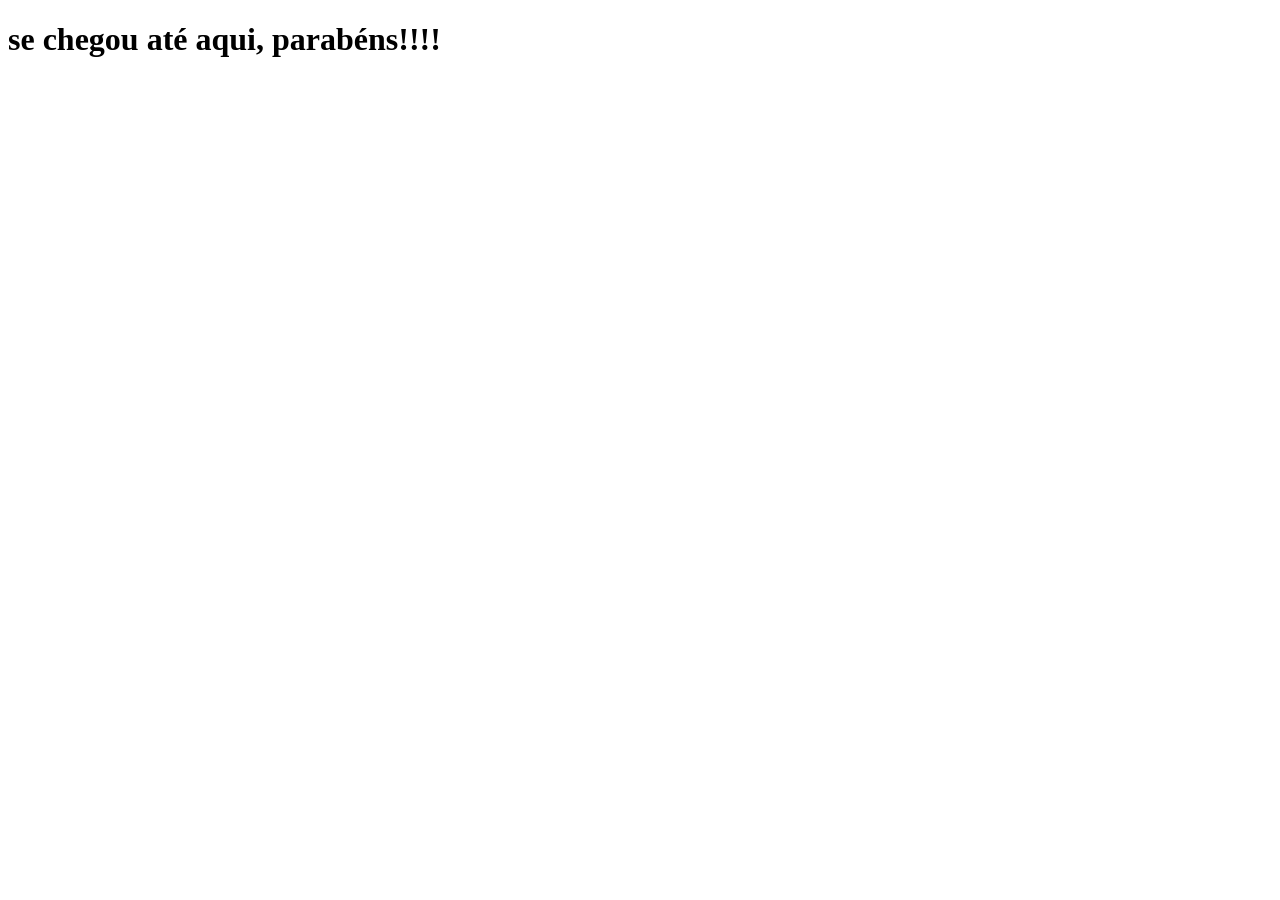
==== compatibilidade.html @ 06767d5f "criação da página de criar conta totalmente, e integração parcial de banco de dados usando firebase " ====
<!DOCTYPE html>
<html lang="en">
<head>
    <meta charset="UTF-8">
    <meta name="viewport" content="width=device-width, initial-scale=1.0">
    <title>BuildCore Labs</title>
</head>
<body>
    <h1> se chegou até aqui, parabéns!!!!</h1>
</body>
</html>
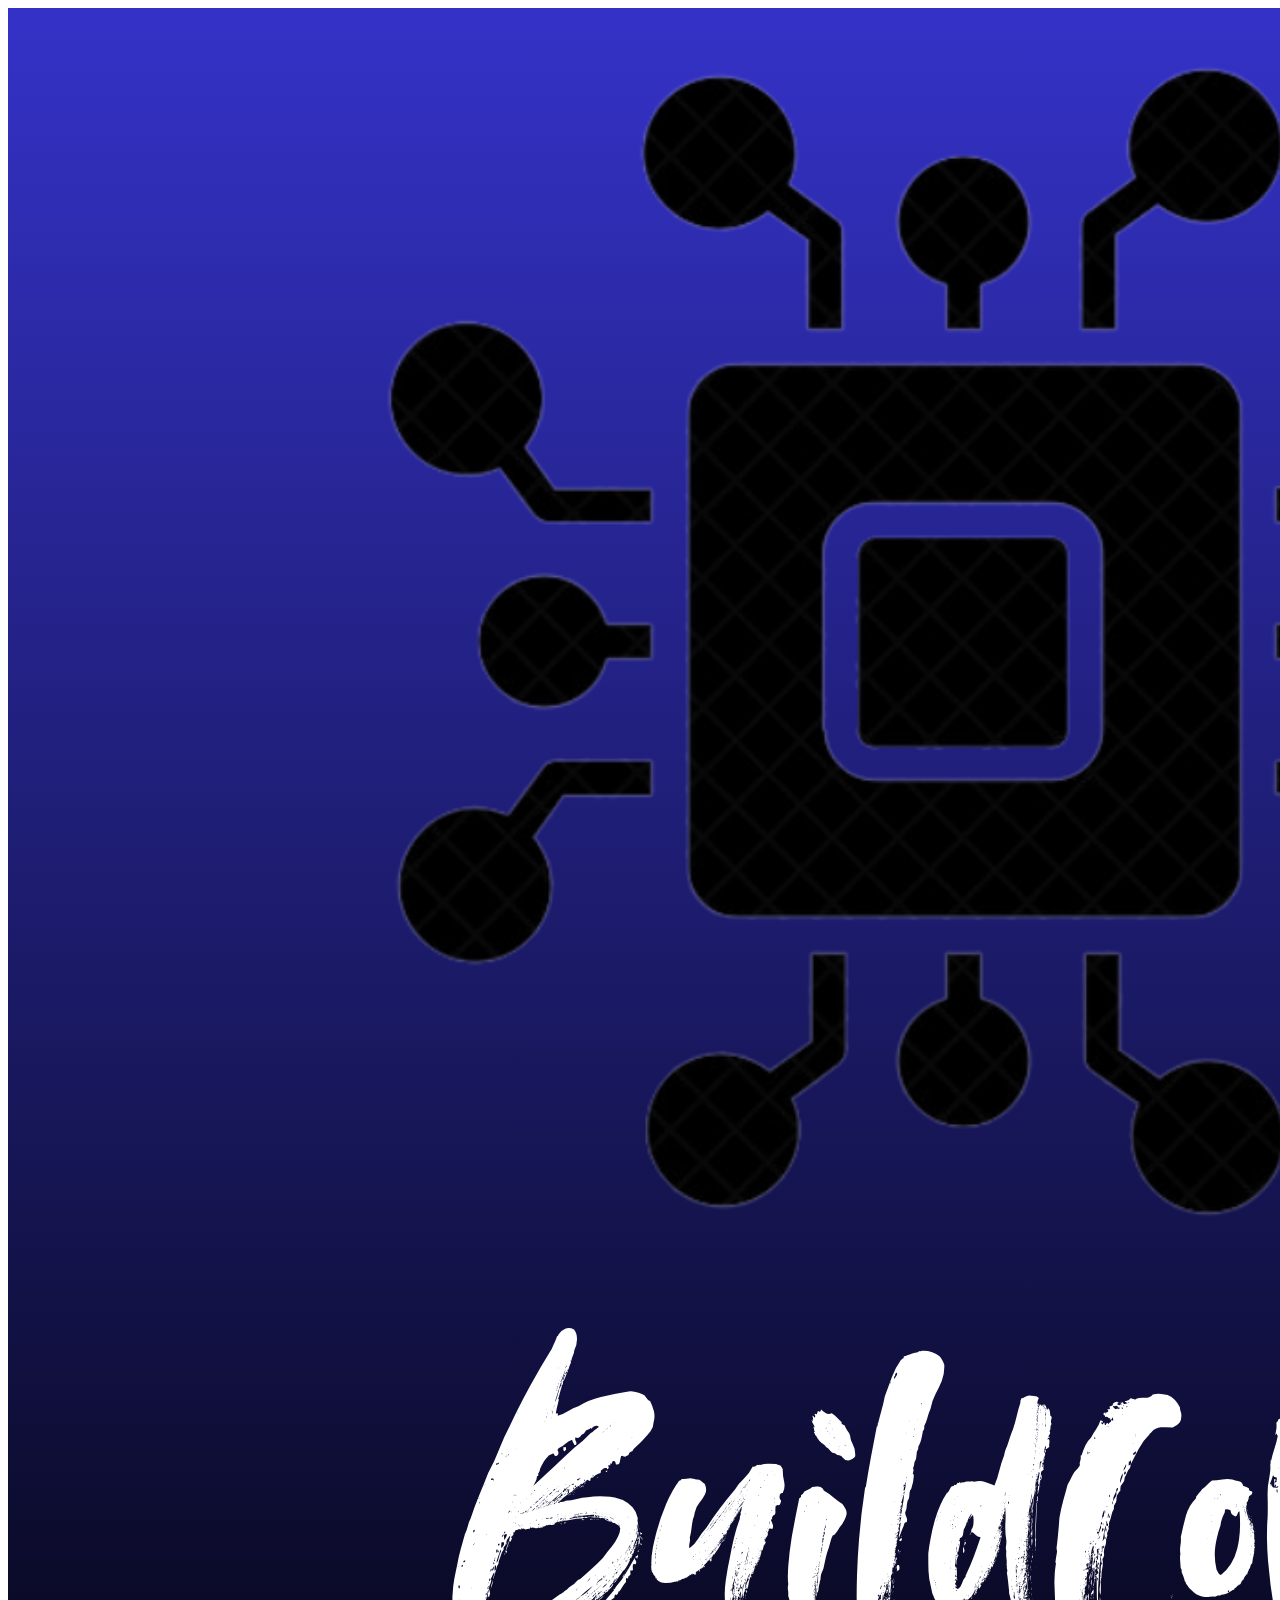
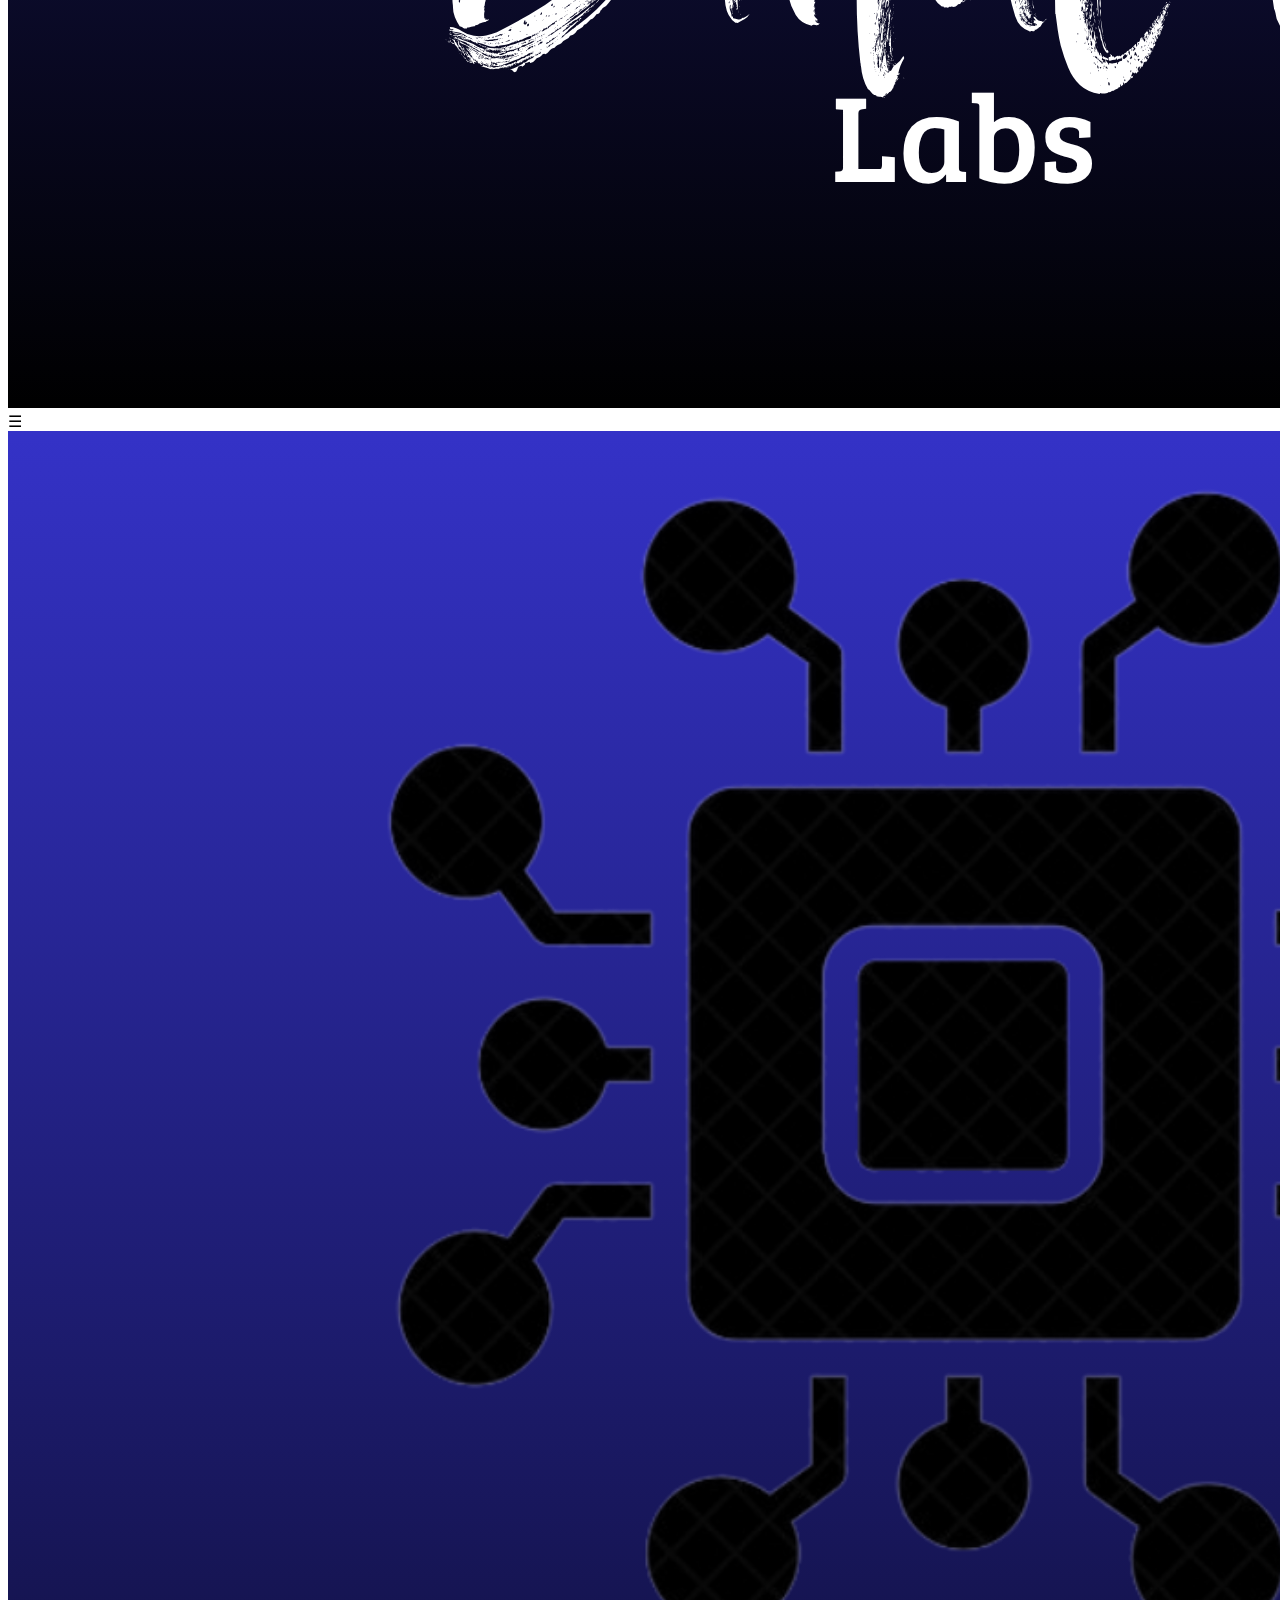
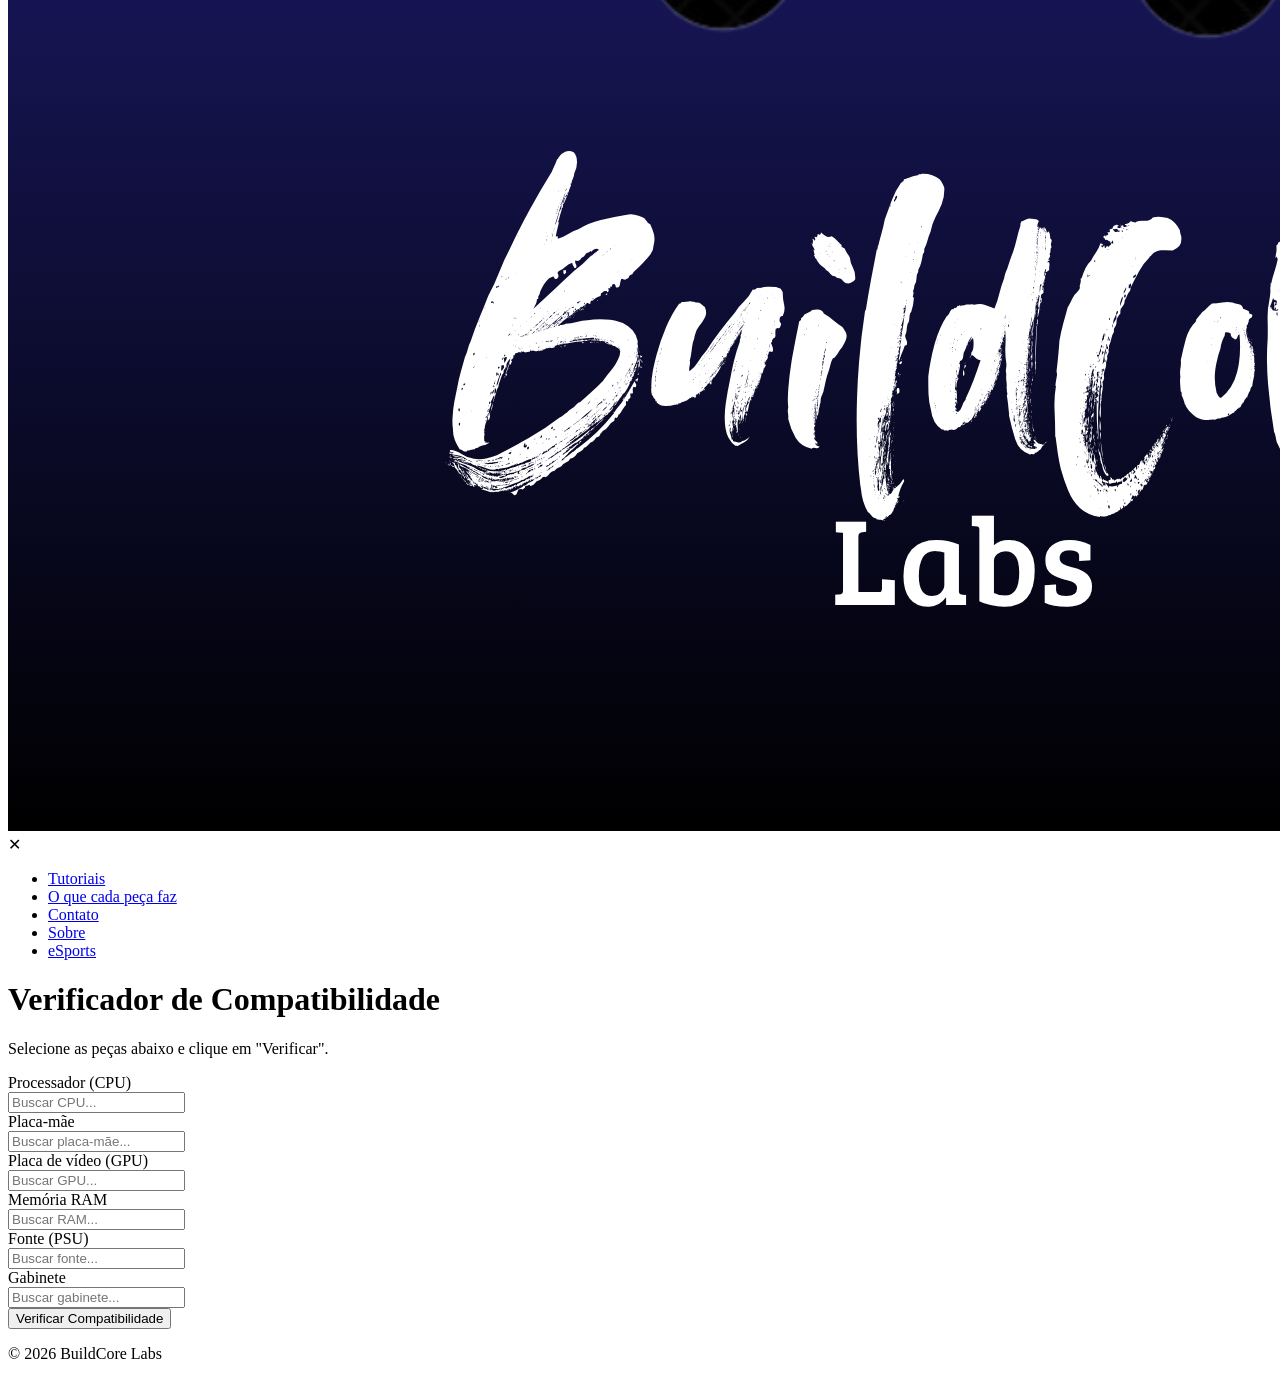
==== commit e042c11a: "muitas coisas feitas, adição dos times de esports e uma página dedicada a cada um deles" ====
--- a/compatibilidade.html
+++ b/compatibilidade.html
@@ -1,11 +1,106 @@
 <!DOCTYPE html>
-<html lang="en">
+<html lang="pt-br">
 <head>
     <meta charset="UTF-8">
     <meta name="viewport" content="width=device-width, initial-scale=1.0">
-    <title>BuildCore Labs</title>
+    <link href="https://fonts.googleapis.com/css2?family=Inter&display=swap" rel="stylesheet">
+    <link rel="stylesheet" href="compatibilidade.css">
+    <title>Compatibilidade - BuildCore Labs</title>
 </head>
 <body>
-    <h1> se chegou até aqui, parabéns!!!!</h1>
+
+<!-- Top bar com logo e menu -->
+<header class="top-bar">
+    <img src="BuildCore Labs.png" class="logo" alt="BuildCore Labs">
+    <div class="hamburger" id="menu-toggle">☰</div>
+</header>
+
+<!-- Sidebar da página de compatibilidade, onde o menu lateral abre -->
+<nav class="sidebar" id="sidebar">
+    <div class="sidebar-header">
+        <img src="BuildCore Labs.png" class="logo-small" alt="Logo">
+        <span class="close-btn" id="close-sidebar">✕</span>
+    </div>
+    <ul>
+        <li><a href="tutoriais.html">Tutoriais</a></li>
+        <li><a href="pecas.html">O que cada peça faz</a></li>
+        <li><a href="contato.html">Contato</a></li>
+        <li><a href="sobre.html">Sobre</a></li>
+        <li><a href="eSports.html">eSports</a></li>
+    </ul>
+</nav>
+
+<main>
+    <h1>Verificador de Compatibilidade</h1>
+    <p class="desc">Selecione as peças abaixo e clique em "Verificar".</p>
+
+    <div class="selector-grid">
+        <div class="field">
+            <label for="cpu">Processador (CPU)</label>
+            <div class="search-wrapper">
+                <input type="text" id="cpu-search" class="search-input" placeholder="Buscar CPU..." autocomplete="off">
+                <span class="search-icon"></span>
+                <div id="cpu-suggestions" class="suggestions-dropdown"></div>
+            </div>
+            <input type="hidden" id="cpu">
+        </div>
+        <div class="field">
+            <label for="mobo">Placa-mãe</label>
+            <div class="search-wrapper">
+                <input type="text" id="mobo-search" class="search-input" placeholder="Buscar placa-mãe..." autocomplete="off">
+                <span class="search-icon"></span>
+                <div id="mobo-suggestions" class="suggestions-dropdown"></div>
+            </div>
+            <input type="hidden" id="mobo">
+        </div>
+        <div class="field">
+            <label for="gpu">Placa de vídeo (GPU)</label>
+            <div class="search-wrapper">
+                <input type="text" id="gpu-search" class="search-input" placeholder="Buscar GPU..." autocomplete="off">
+                <span class="search-icon"></span>
+                <div id="gpu-suggestions" class="suggestions-dropdown"></div>
+            </div>
+            <input type="hidden" id="gpu">
+        </div>
+        <div class="field">
+            <label for="ram">Memória RAM</label>
+            <div class="search-wrapper">
+                <input type="text" id="ram-search" class="search-input" placeholder="Buscar RAM..." autocomplete="off">
+                <span class="search-icon"></span>
+                <div id="ram-suggestions" class="suggestions-dropdown"></div>
+            </div>
+            <input type="hidden" id="ram">
+        </div>
+        <div class="field">
+            <label for="psu">Fonte (PSU)</label>
+            <div class="search-wrapper">
+                <input type="text" id="psu-search" class="search-input" placeholder="Buscar fonte..." autocomplete="off">
+                <span class="search-icon"></span>
+                <div id="psu-suggestions" class="suggestions-dropdown"></div>
+            </div>
+            <input type="hidden" id="psu">
+        </div>
+        <div class="field">
+            <label for="case">Gabinete</label>
+            <div class="search-wrapper">
+                <input type="text" id="case-search" class="search-input" placeholder="Buscar gabinete..." autocomplete="off">
+                <span class="search-icon"></span>
+                <div id="case-suggestions" class="suggestions-dropdown"></div>
+            </div>
+            <input type="hidden" id="case">
+        </div>
+    </div>
+
+    <button id="check-btn" class="btn-primary">Verificar Compatibilidade</button>
+
+    <div id="result" class="result-box"></div>
+</main>
+
+<footer class="fim">
+    <p>© 2026 BuildCore Labs</p>
+</footer>
+
+<script src="pecas.js"></script>
+<script src="compatibilidade.js"></script>
 </body>
 </html>
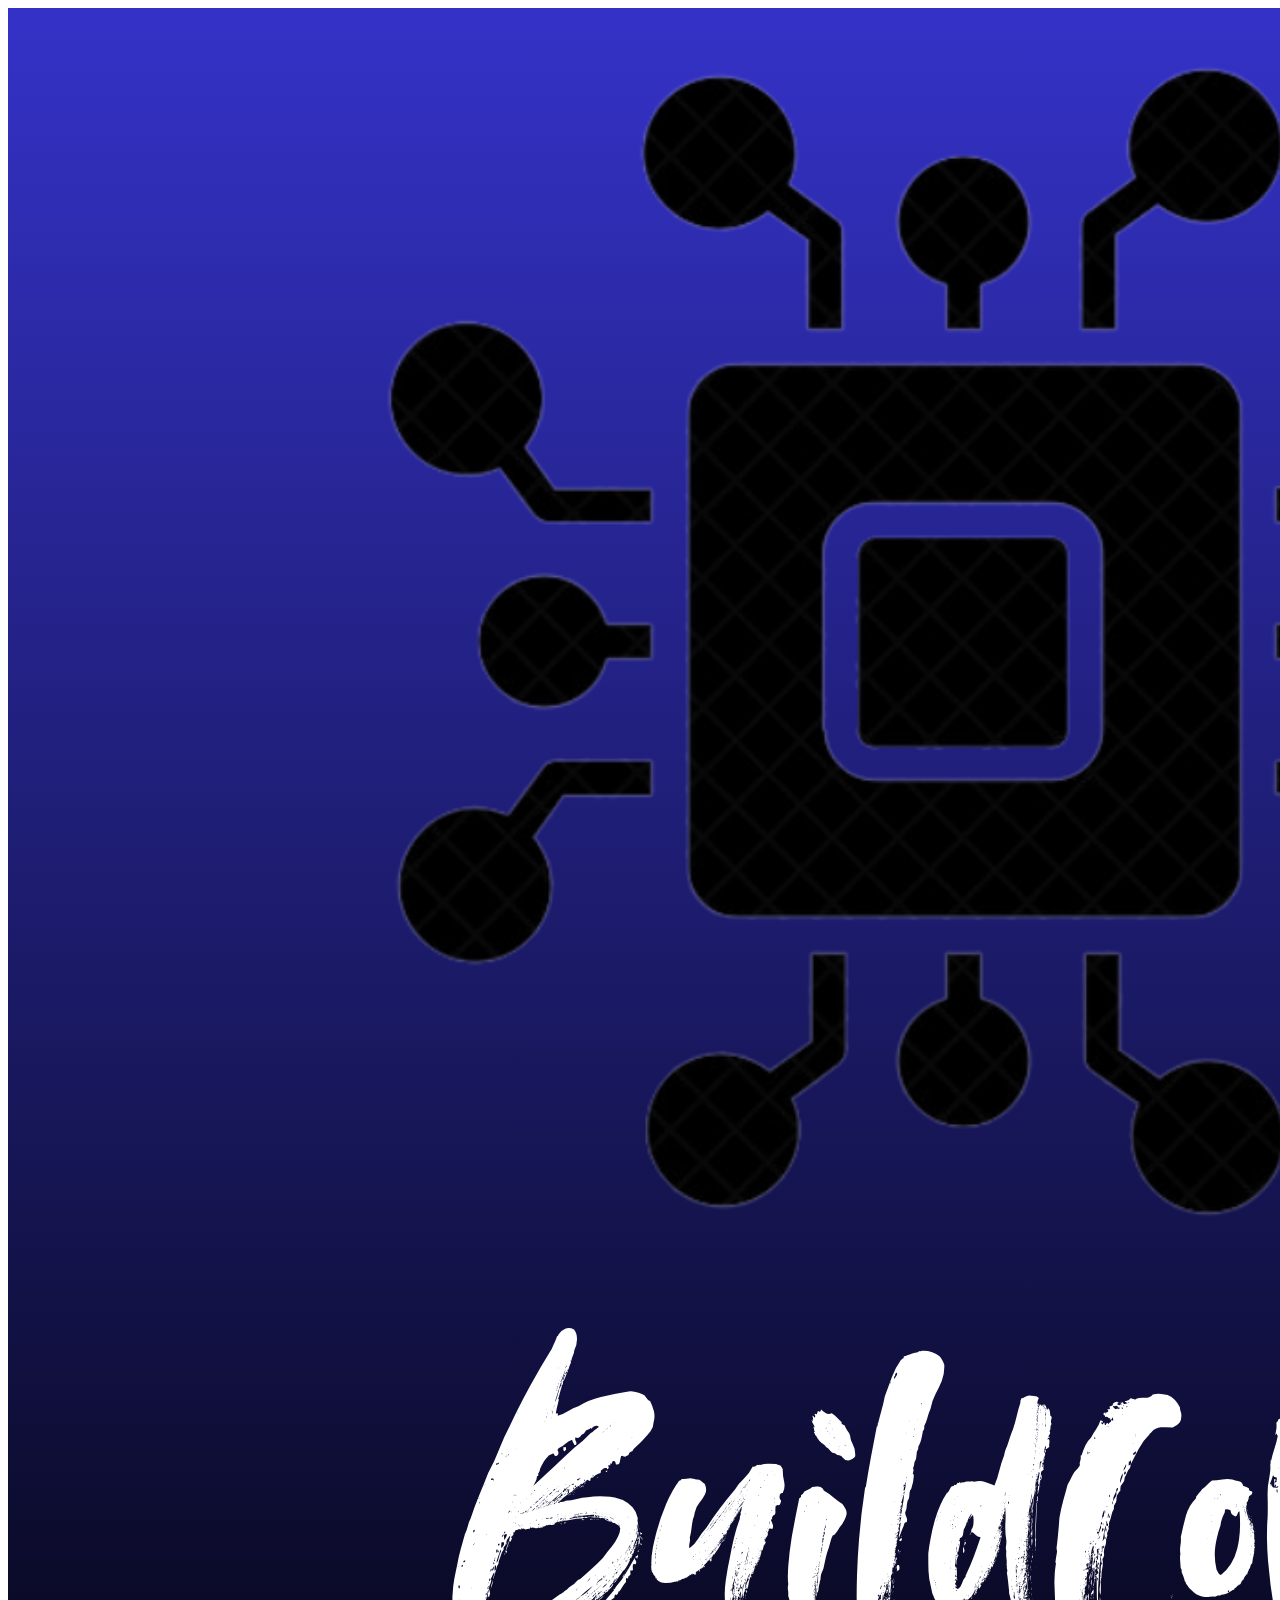
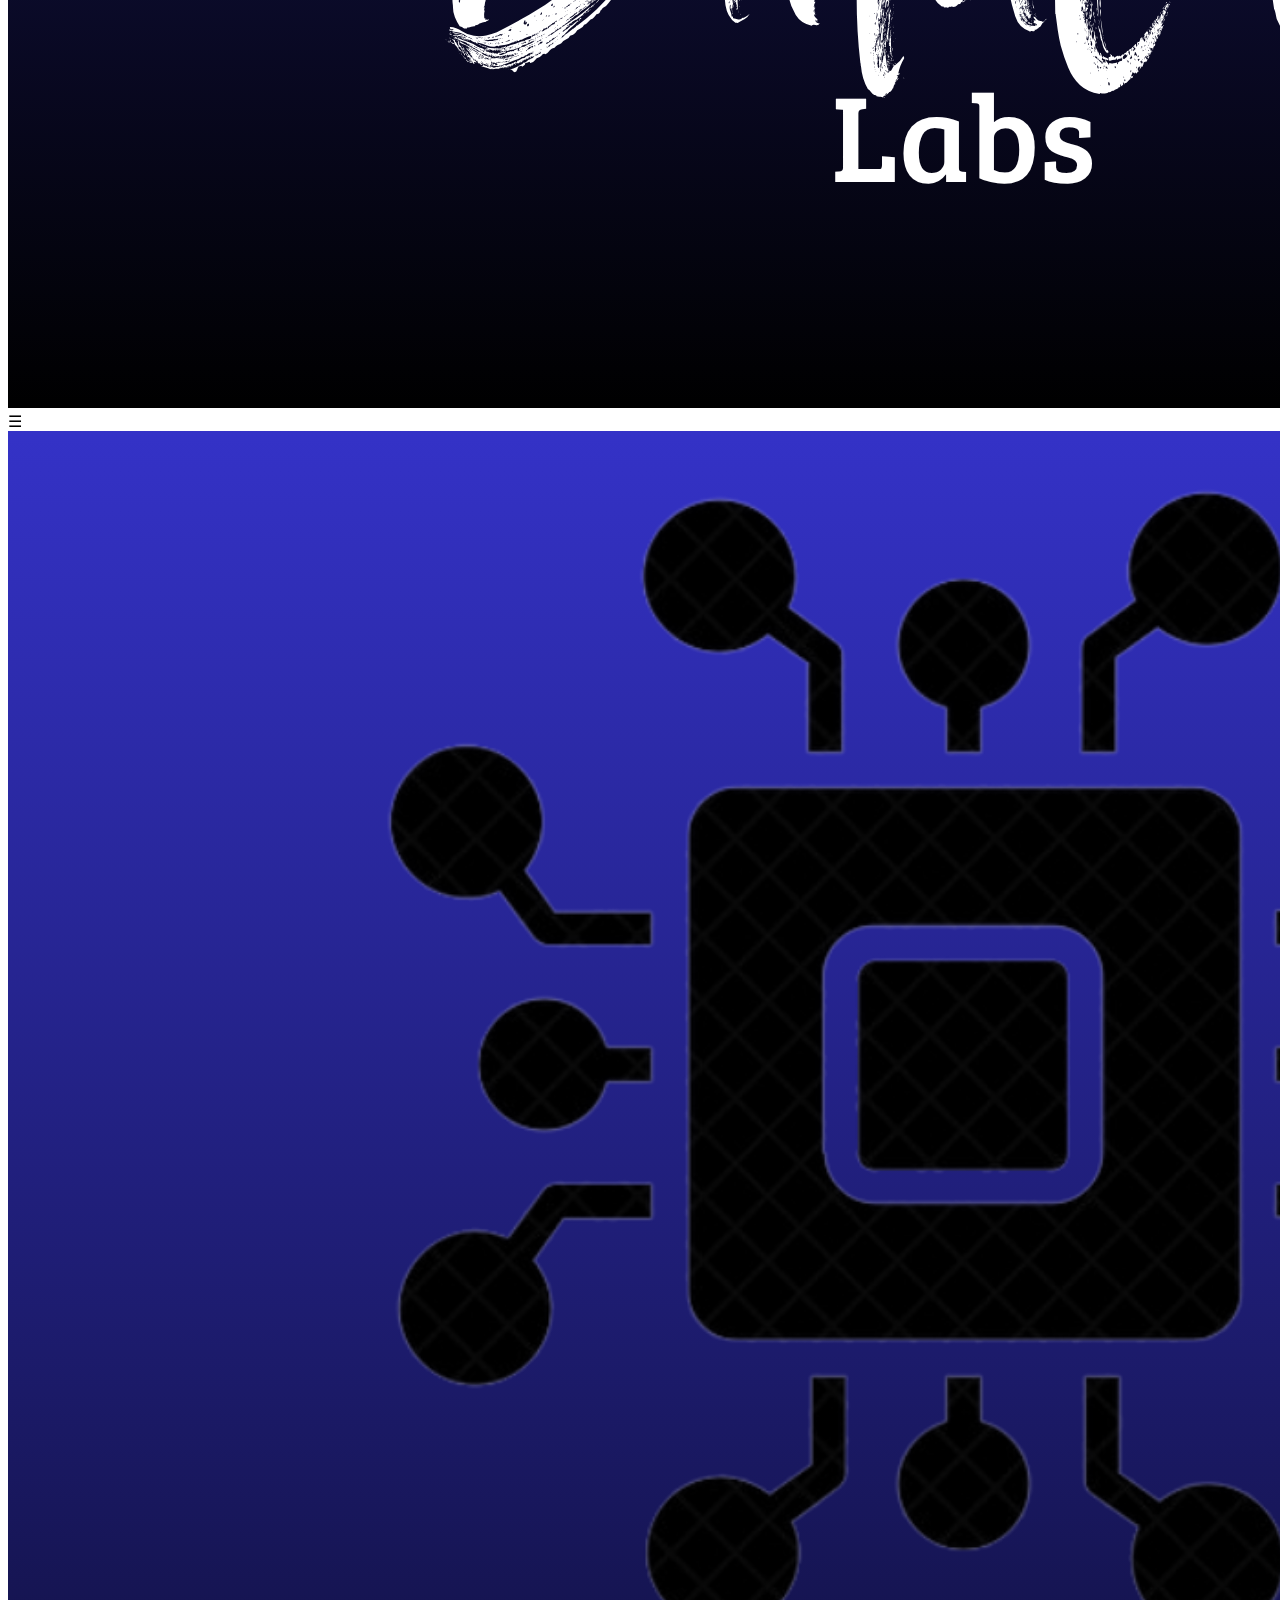
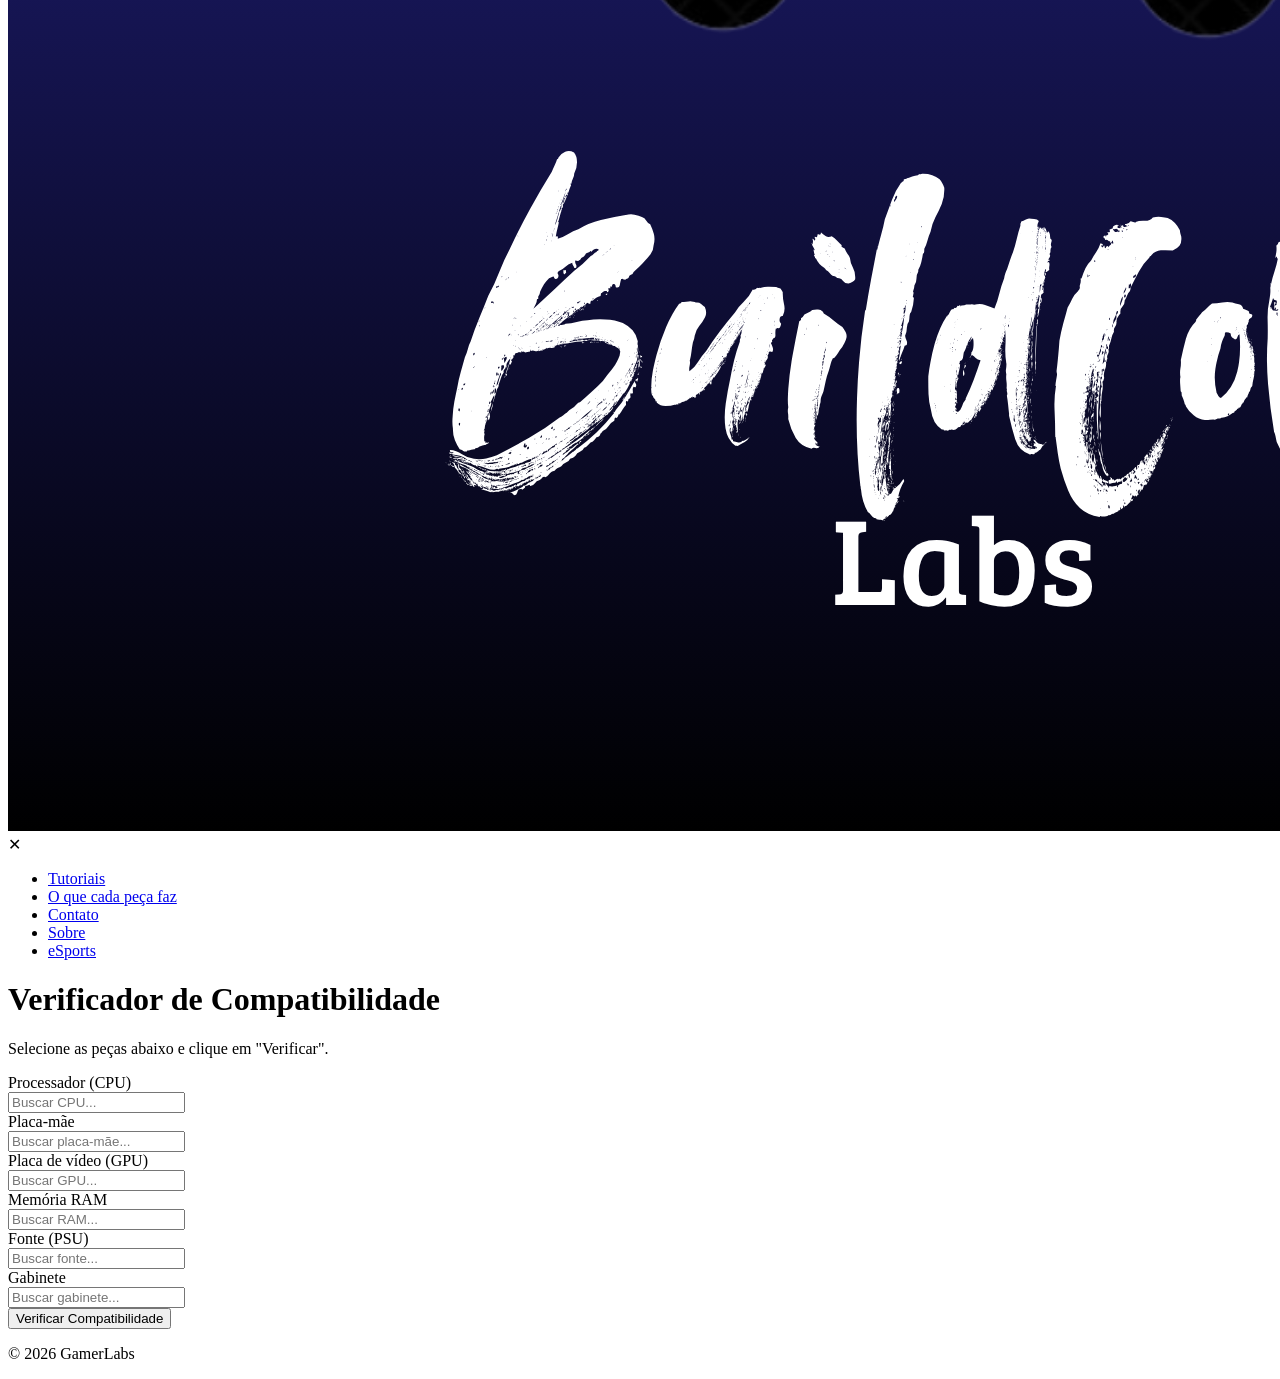
==== commit c623b892: "mudança de nome: GamerLabs" ====
--- a/compatibilidade.html
+++ b/compatibilidade.html
@@ -97,7 +97,7 @@
 </main>
 
 <footer class="fim">
-    <p>© 2026 BuildCore Labs</p>
+    <p>© 2026 GamerLabs</p>
 </footer>
 
 <script src="pecas.js"></script>
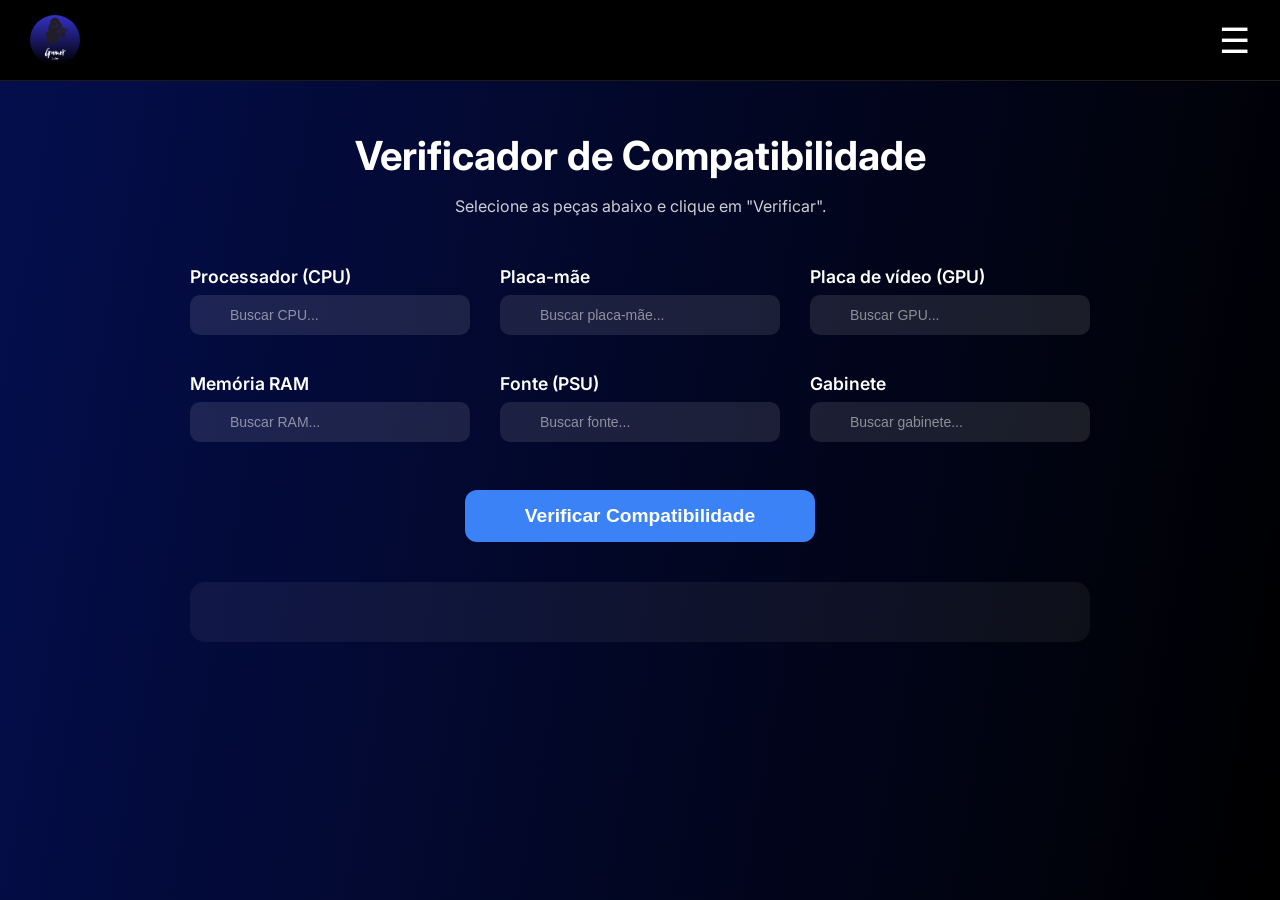
==== commit 1eaa317a: "Pedi para a IA arrumar a estrutura dos arquivos, separando em pastas, e gastei cerca de 4 horas faze" ====
--- a/compatibilidade.html
+++ b/compatibilidade.html
@@ -4,21 +4,21 @@
     <meta charset="UTF-8">
     <meta name="viewport" content="width=device-width, initial-scale=1.0">
     <link href="https://fonts.googleapis.com/css2?family=Inter&display=swap" rel="stylesheet">
-    <link rel="stylesheet" href="compatibilidade.css">
-    <title>Compatibilidade - BuildCore Labs</title>
+    <link rel="stylesheet" href="css/compatibilidade.css">
+    <title>Compatibilidade - GamerLabs</title>
 </head>
 <body>
 
 <!-- Top bar com logo e menu -->
 <header class="top-bar">
-    <img src="BuildCore Labs.png" class="logo" alt="BuildCore Labs">
+    <img src="assets/images/brand/gamerlabs.png" class="logo" alt="GamerLabs">
     <div class="hamburger" id="menu-toggle">☰</div>
 </header>
 
 <!-- Sidebar da página de compatibilidade, onde o menu lateral abre -->
 <nav class="sidebar" id="sidebar">
     <div class="sidebar-header">
-        <img src="BuildCore Labs.png" class="logo-small" alt="Logo">
+        <img src="assets/images/brand/gamerlabs.png" class="logo-small" alt="Logo">
         <span class="close-btn" id="close-sidebar">✕</span>
     </div>
     <ul>
@@ -96,11 +96,9 @@
     <div id="result" class="result-box"></div>
 </main>
 
-<footer class="fim">
-    <p>© 2026 GamerLabs</p>
-</footer>
 
-<script src="pecas.js"></script>
-<script src="compatibilidade.js"></script>
+
+<script src="js/pecas.js"></script>
+<script src="js/compatibilidade.js"></script>
 </body>
 </html>
--- a/css/compatibilidade.css
+++ b/css/compatibilidade.css
@@ -0,0 +1,267 @@
+/* Fundo e tipografia */
+body {
+    margin: 0;
+    background: linear-gradient(100deg, #040e4d, #000000);
+    font-family: 'Inter', sans-serif;
+    color: white;
+    min-height: 100vh;
+}
+
+/* Top bar fixa no topo */
+.top-bar {
+    display: flex;
+    justify-content: space-between;
+    align-items: center;
+    background-color: #000000;
+    border-bottom: 1px solid rgba(255,255,255,0.1);
+    padding: 15px 30px;
+}
+
+.top-bar .logo {
+    height: 50px;
+    border-radius: 50%;
+}
+
+.hamburger {
+    font-size: 2.2rem;
+    cursor: pointer;
+    color: white;
+    user-select: none;
+}
+
+/* Sidebar */
+.sidebar {
+    position: fixed;
+    top: 0;
+    right: -300px;
+    width: 280px;
+    height: 100%;
+    background-color: #0a0f2c;
+    border-left: 1px solid rgba(255,255,255,0.15);
+    transition: right 0.3s ease;
+    z-index: 1000;
+    padding: 30px 20px;
+    box-sizing: border-box;
+}
+
+.sidebar.active {
+    right: 0;
+}
+
+.sidebar-header {
+    display: flex;
+    justify-content: space-between;
+    align-items: center;
+    margin-bottom: 40px;
+}
+
+.logo-small {
+    height: 40px;
+    border-radius: 50%;
+}
+
+.close-btn {
+    font-size: 1.8rem;
+    cursor: pointer;
+    color: white;
+}
+
+.sidebar ul {
+    list-style: none;
+    padding: 0;
+}
+
+.sidebar ul li {
+    margin-bottom: 25px;
+}
+
+.sidebar ul li a {
+    color: white;
+    text-decoration: none;
+    font-size: 1.3rem;
+    display: flex;
+    align-items: center;
+    gap: 10px;
+    padding: 10px;
+    border-radius: 8px;
+    transition: background 0.2s;
+}
+
+.sidebar ul li a:hover {
+    background: rgba(59, 130, 246, 0.2);
+}
+
+/* Conteúdo principal */
+main {
+    max-width: 900px;
+    margin: 50px auto;
+    padding: 0 20px 80px;
+}
+
+h1 {
+    text-align: center;
+    font-size: 2.5rem;
+    margin-bottom: 10px;
+}
+
+.desc {
+    text-align: center;
+    opacity: 0.8;
+    margin-bottom: 50px;
+}
+
+.selector-grid {
+    display: grid;
+    grid-template-columns: repeat(auto-fit, minmax(250px, 1fr));
+    gap: 30px;
+    margin-bottom: 40px;
+}
+
+.field {
+    display: flex;
+    flex-direction: column;
+}
+
+.field label {
+    font-weight: 600;
+    margin-bottom: 8px;
+    font-size: 1.1rem;
+}
+
+.search-wrapper {
+    position: relative;
+    margin-bottom: 8px;
+}
+
+.search-input {
+    width: 100%;
+    padding: 12px 15px 12px 40px;
+    border-radius: 10px;
+    border: none;
+    background: rgba(255,255,255,0.1);
+    color: white;
+    font-size: 14px;
+    outline: none;
+    transition: background 0.2s, border 0.2s;
+    box-sizing: border-box;
+}
+
+.search-input::placeholder {
+    color: rgba(255,255,255,0.5);
+}
+
+.search-input:focus {
+    background: rgba(255,255,255,0.15);
+    border: 1px solid rgba(59, 130, 246, 0.5);
+}
+
+.search-icon {
+    position: absolute;
+    left: 12px;
+    top: 50%;
+    transform: translateY(-50%);
+    font-size: 1.1rem;
+    pointer-events: none;
+    opacity: 0.7;
+}
+
+.suggestions-dropdown {
+    position: absolute;
+    top: 100%;
+    left: 0;
+    right: 0;
+    background: rgba(20, 20, 40, 0.98);
+    border: 1px solid rgba(59, 130, 246, 0.3);
+    border-radius: 8px;
+    margin-top: 4px;
+    max-height: 200px;
+    overflow-y: auto;
+    z-index: 1000;
+    display: none;
+}
+
+.suggestions-dropdown.active {
+    display: block;
+}
+
+.suggestion-item {
+    padding: 10px 15px;
+    color: white;
+    cursor: pointer;
+    border-bottom: 1px solid rgba(255, 255, 255, 0.1);
+    transition: background 0.15s;
+    font-size: 14px;
+}
+
+.suggestion-item:hover,
+.suggestion-item.highlighted {
+    background: rgba(59, 130, 246, 0.3);
+}
+
+.suggestion-item:last-child {
+    border-bottom: none;
+}
+
+.field select {
+    padding: 12px 15px;
+    border-radius: 10px;
+    border: none;
+    background: rgba(255,255,255,0.1);
+    color: white;
+    font-size: 16px;
+    outline: none;
+}
+
+.field select option {
+    background: #111;
+    color: white;
+}
+
+.btn-primary {
+    display: block;
+    margin: 0 auto;
+    padding: 15px 60px;
+    background-color: #3b82f6;
+    color: white;
+    font-size: 1.2rem;
+    font-weight: bold;
+    border: none;
+    border-radius: 12px;
+    cursor: pointer;
+    transition: background 0.3s;
+}
+
+.btn-primary:hover {
+    background-color: #2563eb;
+}
+
+.result-box {
+    margin-top: 40px;
+    padding: 30px;
+    background: rgba(255,255,255,0.05);
+    border-radius: 15px;
+    font-size: 1.1rem;
+    line-height: 1.6;
+    white-space: pre-line;
+}
+
+.fim {
+    text-align: center;
+    opacity: 0.7;
+    padding: 30px;
+}
+
+/* Responsivo */
+@media (max-width: 600px) {
+    .top-bar {
+        padding: 15px;
+    }
+
+    h1 {
+        font-size: 1.9rem;
+    }
+
+    .sidebar {
+        width: 250px;
+    }
+}
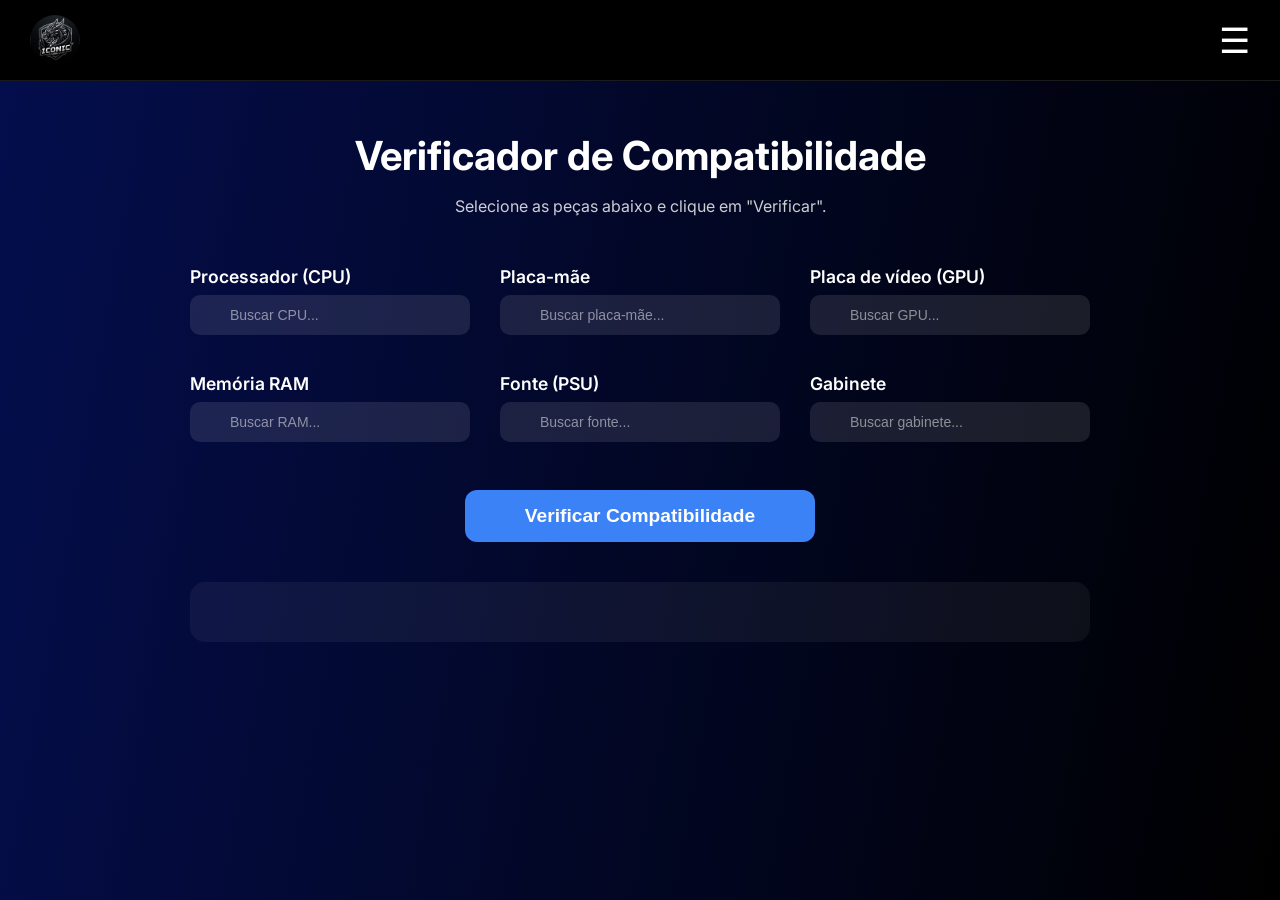
==== commit 2253a0d7: "troca de logo" ====
--- a/compatibilidade.html
+++ b/compatibilidade.html
@@ -5,20 +5,20 @@
     <meta name="viewport" content="width=device-width, initial-scale=1.0">
     <link href="https://fonts.googleapis.com/css2?family=Inter&display=swap" rel="stylesheet">
     <link rel="stylesheet" href="css/compatibilidade.css">
-    <title>Compatibilidade - GamerLabs</title>
+    <title>Compatibilidade - IGL</title>
 </head>
 <body>
 
 <!-- Top bar com logo e menu -->
 <header class="top-bar">
-    <img src="assets/images/brand/gamerlabs.png" class="logo" alt="GamerLabs">
+    <img src="assets/images/brand/Iconic.png" class="logo" alt="IGL">
     <div class="hamburger" id="menu-toggle">☰</div>
 </header>
 
 <!-- Sidebar da página de compatibilidade, onde o menu lateral abre -->
 <nav class="sidebar" id="sidebar">
     <div class="sidebar-header">
-        <img src="assets/images/brand/gamerlabs.png" class="logo-small" alt="Logo">
+        <img src="assets/images/brand/Iconic.png" class="logo-small" alt="Logo">
         <span class="close-btn" id="close-sidebar">✕</span>
     </div>
     <ul>
